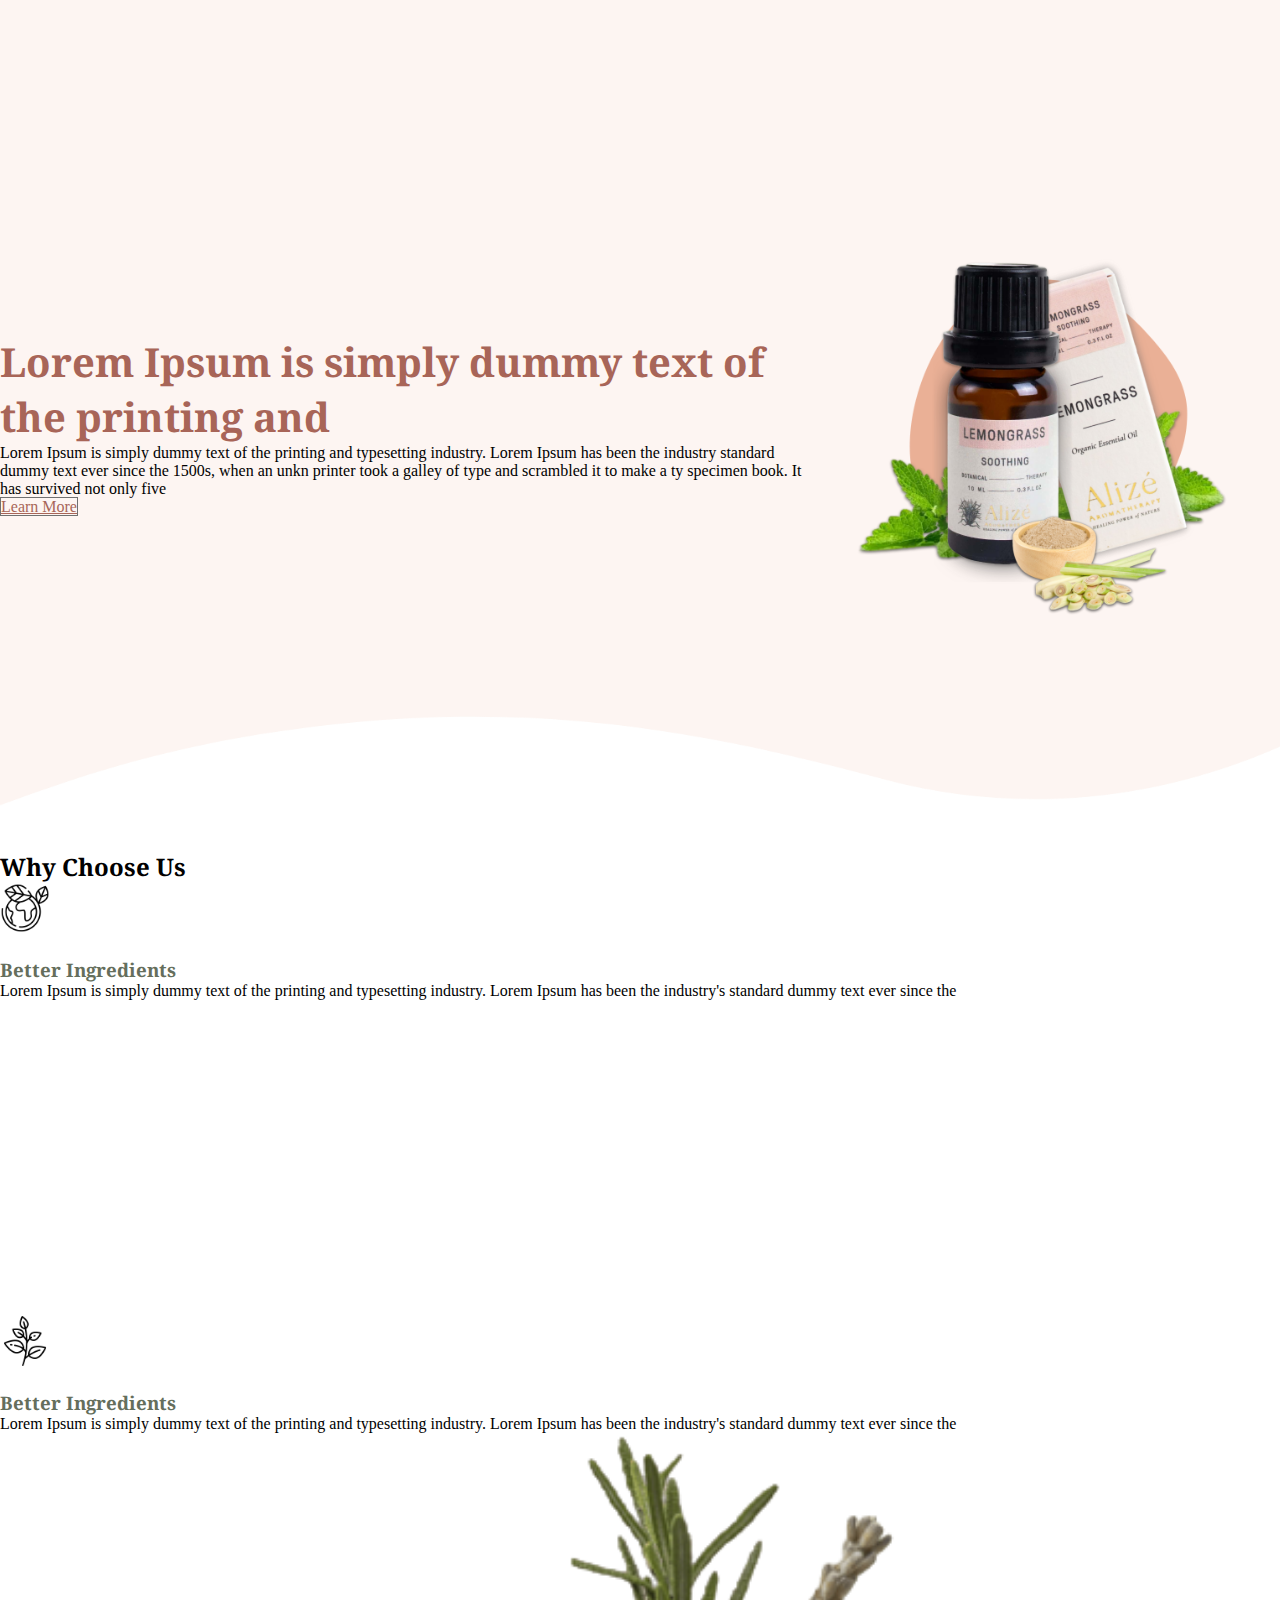
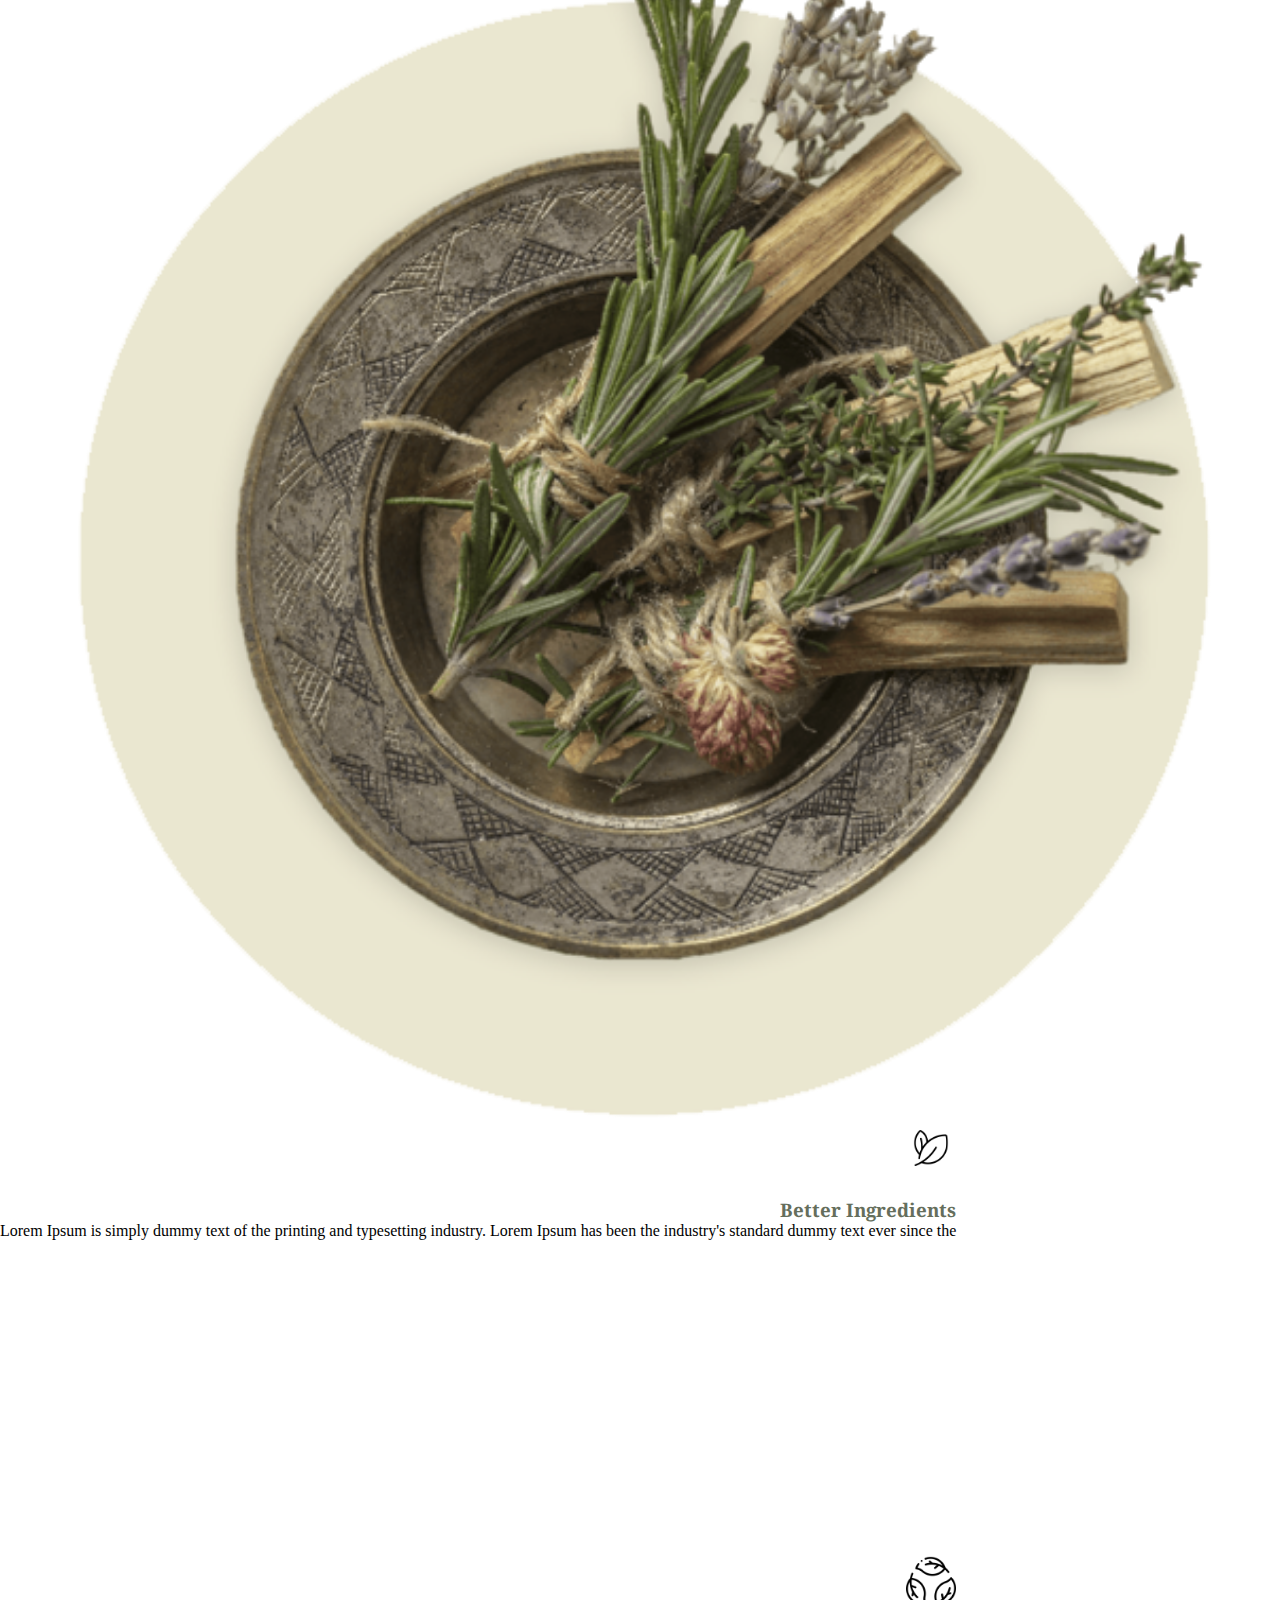
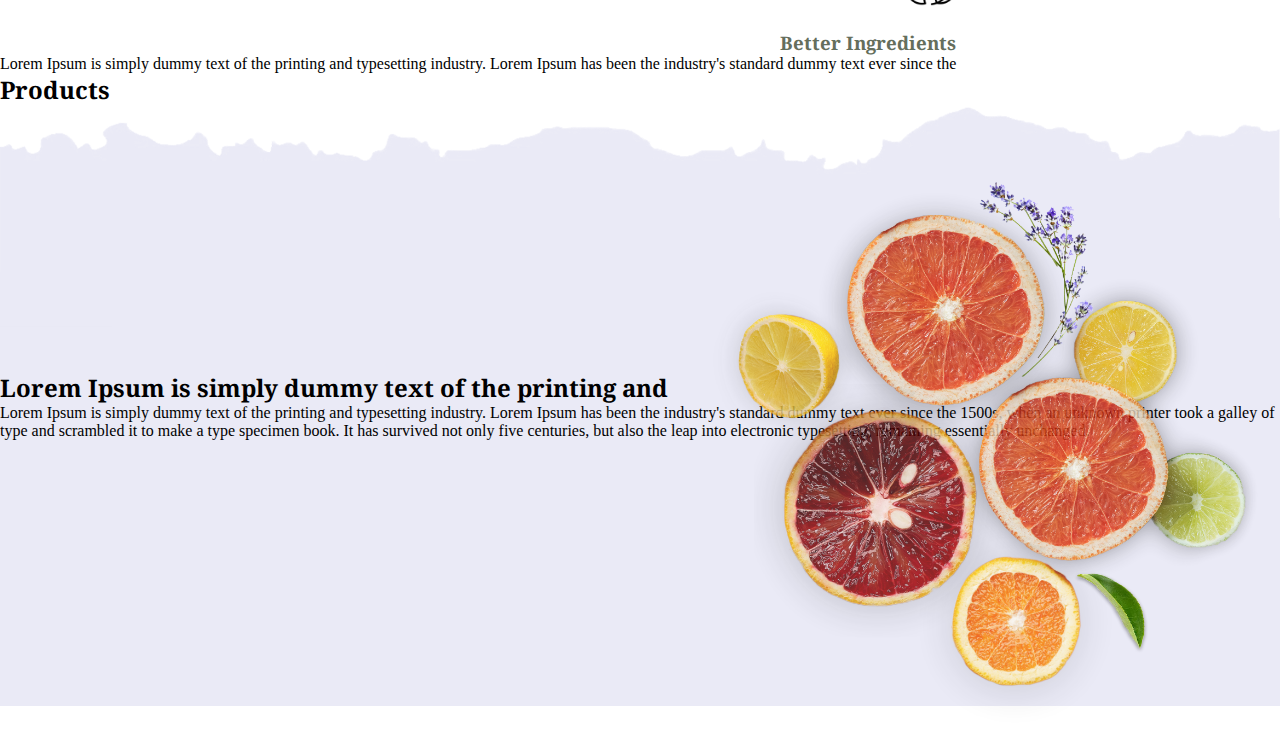
==== index.html @ 5de12d95 "homepage" ====
<!DOCTYPE html>
<html lang="en">
<head>
    <meta charset="UTF-8">
    <meta name="viewport" content="width=device-width, initial-scale=1.0">
    <title>Alize Prototype</title>
    <link rel="stylesheet" href="./main.css">
    <link href="https://cdn.jsdelivr.net/npm/bootstrap@5.0.2/dist/css/bootstrap.min.css" rel="stylesheet" integrity="sha384-EVSTQN3/azprG1Anm3QDgpJLIm9Nao0Yz1ztcQTwFspd3yD65VohhpuuCOmLASjC" crossorigin="anonymous">
<script src="https://cdn.jsdelivr.net/npm/bootstrap@5.0.2/dist/js/bootstrap.bundle.min.js" integrity="sha384-MrcW6ZMFYlzcLA8Nl+NtUVF0sA7MsXsP1UyJoMp4YLEuNSfAP+JcXn/tWtIaxVXM" crossorigin="anonymous"></script>
<link rel="preconnect" href="https://fonts.googleapis.com">
<link rel="preconnect" href="https://fonts.gstatic.com" crossorigin>
<link href="https://fonts.googleapis.com/css2?family=Noto+Serif:wght@400;600;700&display=swap" rel="stylesheet">
</head>
<body>
    <div class="banner-outer">
        <div class="home-banner container">
           <div class="row">
            <div class="col-lg-6 banner-content-wrapper">
                <h1 class="banner-title">
                   Lorem Ipsum is simply dummy text of the printing and 
                </h1>
                <p>
                   Lorem Ipsum is simply dummy text of the printing and typesetting industry. Lorem Ipsum has been the industry standard dummy text ever since the 1500s, when an unkn printer took a galley of type and scrambled it to make a ty specimen book. It has survived not only five
                </p>
                <a href="/" class="btn">Learn More</a>
             </div>
             <div class="col-lg-6">
               <img class="banner-img" src="./home-banner-img.png" alt="">
             </div>
           </div>
        </div>
    </div>

    <!-- why choose us -->
    <div class="container">
        <div class="row">
            <div class="col">
                <h2 class="title text-center">Why Choose Us</h2>
            </div>
        </div>
    </div>
    <!-- end of why choose title -->
    <div class="container">
        <div class="row ">
            <div class="col-lg-4 why-choose-us-content-outer">
                <div class="why-choose-us-conntent-box">
                   <img class="icon-img" src="./icon (1).png" alt="">
                    <h3 class="why-choose-us-title">Better Ingredients</h3>
                    <p>
                        Lorem Ipsum is simply dummy text of the printing and typesetting industry. Lorem Ipsum has been the industry's standard dummy text ever since the 
                    </p>
                </div>

                <div class="why-choose-us-conntent-box">
                    <img class="icon-img" src="./icon (2).png" alt="">
                    <h3 class="why-choose-us-title">Better Ingredients</h3>
                    <p>
                        Lorem Ipsum is simply dummy text of the printing and typesetting industry. Lorem Ipsum has been the industry's standard dummy text ever since the 
                    </p>
                </div>
            </div>
            <!-- why choose us center -->
            <div class="col-lg-4 why-choose-up-img-wrapper">
                <img class="banner-img" src="./whychooseus.png" alt="">
            </div>
            <!--  -->
            <div class="col-lg-4 why-choose-us-content-outer">
                <div class="why-choose-us-conntent-box text-right">
                    <img class="icon-img" src="./icon (3).png" alt="">
                     <h3 class="why-choose-us-title">Better Ingredients</h3>
                     <p class="text-right">
                         Lorem Ipsum is simply dummy text of the printing and typesetting industry. Lorem Ipsum has been the industry's standard dummy text ever since the 
                     </p>
                 </div>
 
                 <div class="why-choose-us-conntent-box text-right">
                     <img class="icon-img" src="./icon (4).png" alt="">
                     <h3 class="why-choose-us-title">Better Ingredients</h3>
                     <p>
                         Lorem Ipsum is simply dummy text of the printing and typesetting industry. Lorem Ipsum has been the industry's standard dummy text ever since the 
                     </p>
                 </div>
            </div>
        </div>
    </div>
<!-- products -->
<div class="container mt-5 mb-5">
    <div class="row">
        <div class="col">
            <h2 class="title">Products</h2>
        </div>
    </div>
</div>
<!-- ends -->

<div class="pre-footer-wrapper">
    <div class="container">
        <div class="row">
           <div class="col-lg-6">
              <h2 class="title">Lorem Ipsum is simply dummy text of the printing and</h2>
              <p>
                Lorem Ipsum is simply dummy text of the printing and typesetting industry. Lorem Ipsum has been the industry's standard dummy text ever since the 1500s, when an unknown printer took a galley of type and scrambled it to make a type specimen book. It has survived not only five centuries, but also the leap into electronic typesetting, remaining essentially unchanged.
              </p>
           </div>
        </div>
    </div>
    <img class="pre-footer-img" src="./pre-footer-image.png" alt="">
</div>

    <script src="https://cdn.jsdelivr.net/npm/@popperjs/core@2.9.2/dist/umd/popper.min.js" integrity="sha384-IQsoLXl5PILFhosVNubq5LC7Qb9DXgDA9i+tQ8Zj3iwWAwPtgFTxbJ8NT4GN1R8p" crossorigin="anonymous"></script>
<script src="https://cdn.jsdelivr.net/npm/bootstrap@5.0.2/dist/js/bootstrap.min.js" integrity="sha384-cVKIPhGWiC2Al4u+LWgxfKTRIcfu0JTxR+EQDz/bgldoEyl4H0zUF0QKbrJ0EcQF" crossorigin="anonymous"></script>
</body>
</html>
---- main.css ----
@font-face {
    font-family: "CustomFont";
    src: url("./fonts/Silk\ Serif\ Black.otf");
    src: url("./fonts/") format("woff"),
    url("https://yoursite.com/css/fonts/CustomFont.otf") format("opentype"),
    url("https://yoursite.com/css/fonts/CustomFont.svg#filename") format("svg");
    }

*{
    margin: 0;
    padding: 0;
}
.btn{
    border: 1px solid #707070 !important;
    color: #A86558 !important;
}

.title{
    font-family: 'Noto Serif', serif;
}

.icon-img {
    width: 50px;
    height: 50px;
}

.text-right{
    text-align: right;
}
.banner-outer {
    background-image: url('./home-banner.png');
    height: 850px;
    background-repeat: no-repeat;
    width: 100%;
    background-size: cover;
    background-position: center bottom;
    display: flex;
    align-items: center;
}
.banner-img{
    width: 90%;
}

.home-banner .row {
    display: flex;
    align-items: center;
    justify-content: center;
}
.banner-title{
    color: #A86558;
    font-family: 'Noto Serif', serif;
    font-size: 40px;
}

.banner-content-wrapper{
    padding-right: 35px;
}

.why-choose-us-title{
    color: #656E5C;
    font-family: 'Noto Serif', serif;
    margin-top: 20px;
    
}

.why-choose-us-content-outer{
    height: 550px;
    display: flex;
    flex-direction: column;
    align-items: start;
    justify-content: space-between;
}

.why-choose-up-img-wrapper{
    display: flex;
    justify-content: center;
    align-items: center;
}

.pre-footer-wrapper{
    background-image: url('./bg-above-footer.png');
    background-size: cover;
    background-position:  center top;
    height: 600px;
    display: flex;
    align-items: center;
    position: relative;
}

.pre-footer-img {
    position: absolute;
    right: 0;
    width: 600px;
    top: 50%;
    transform: translateY(-40%);
}
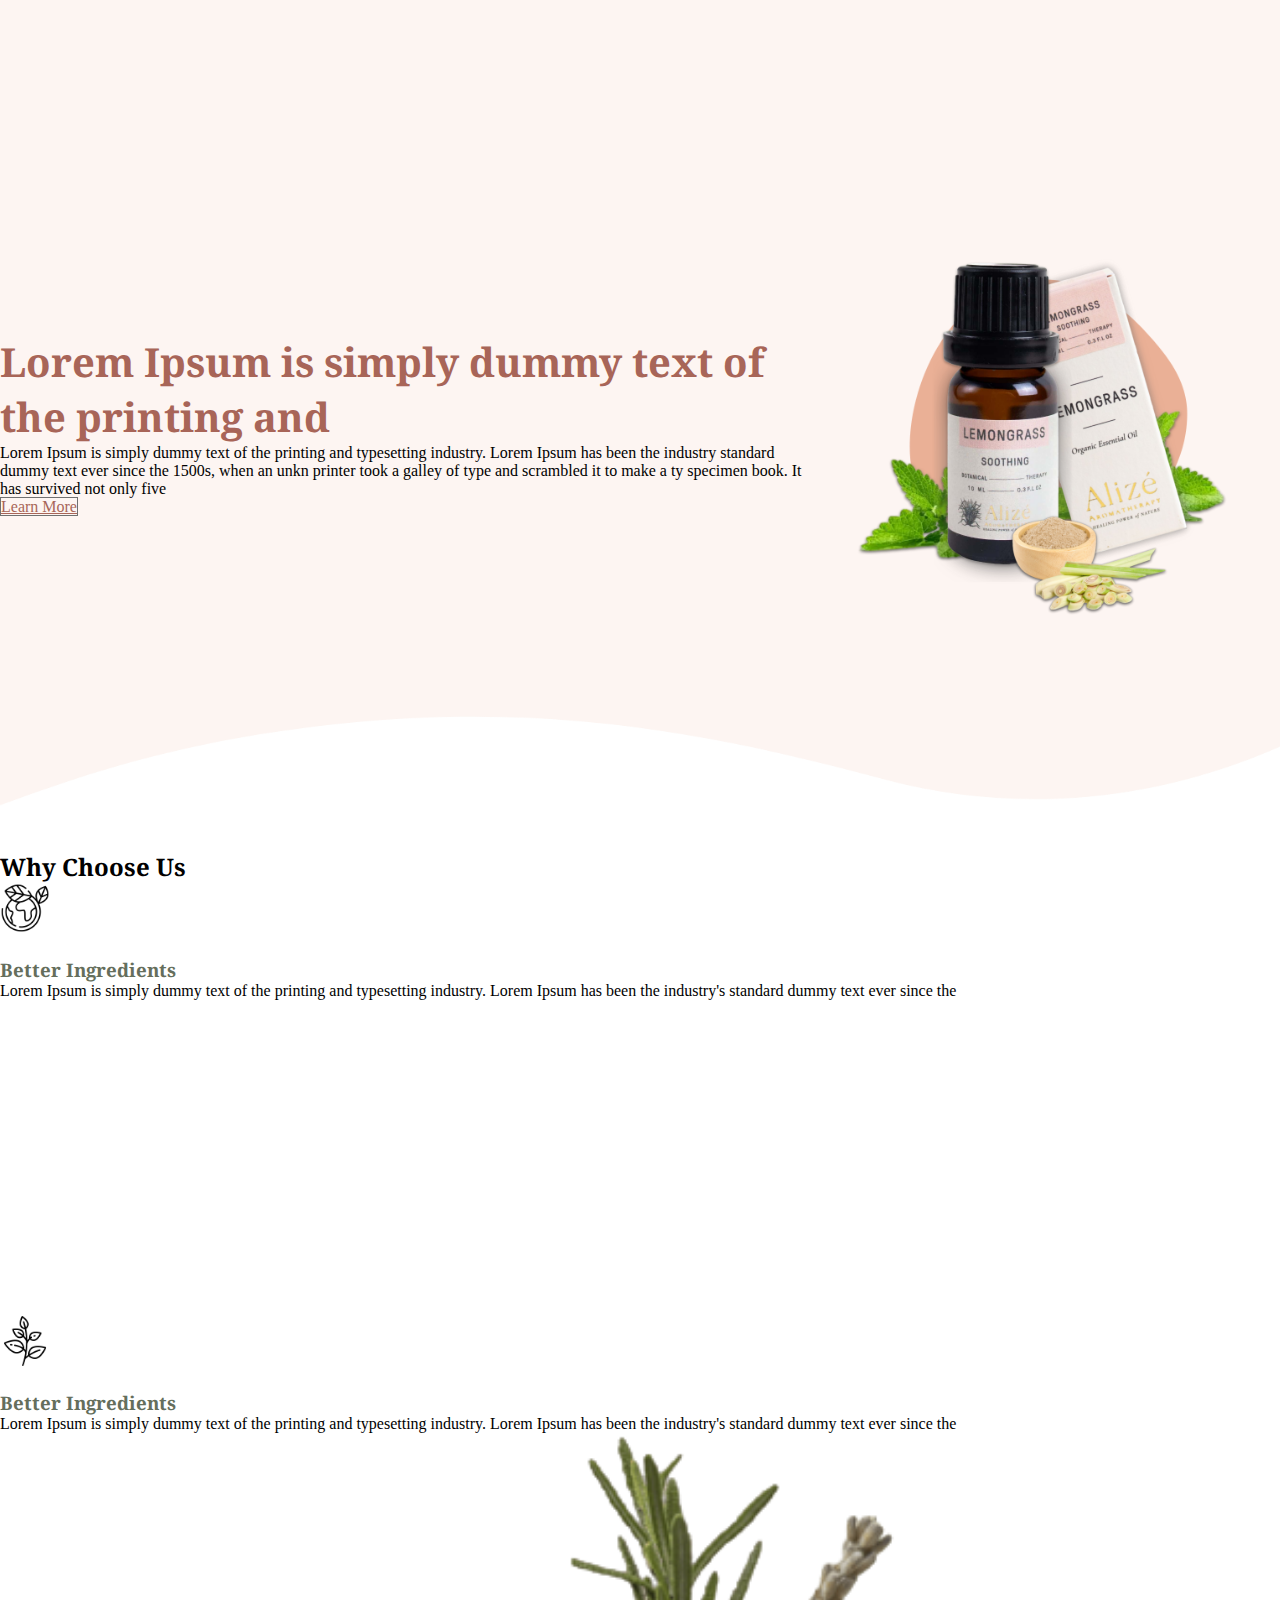
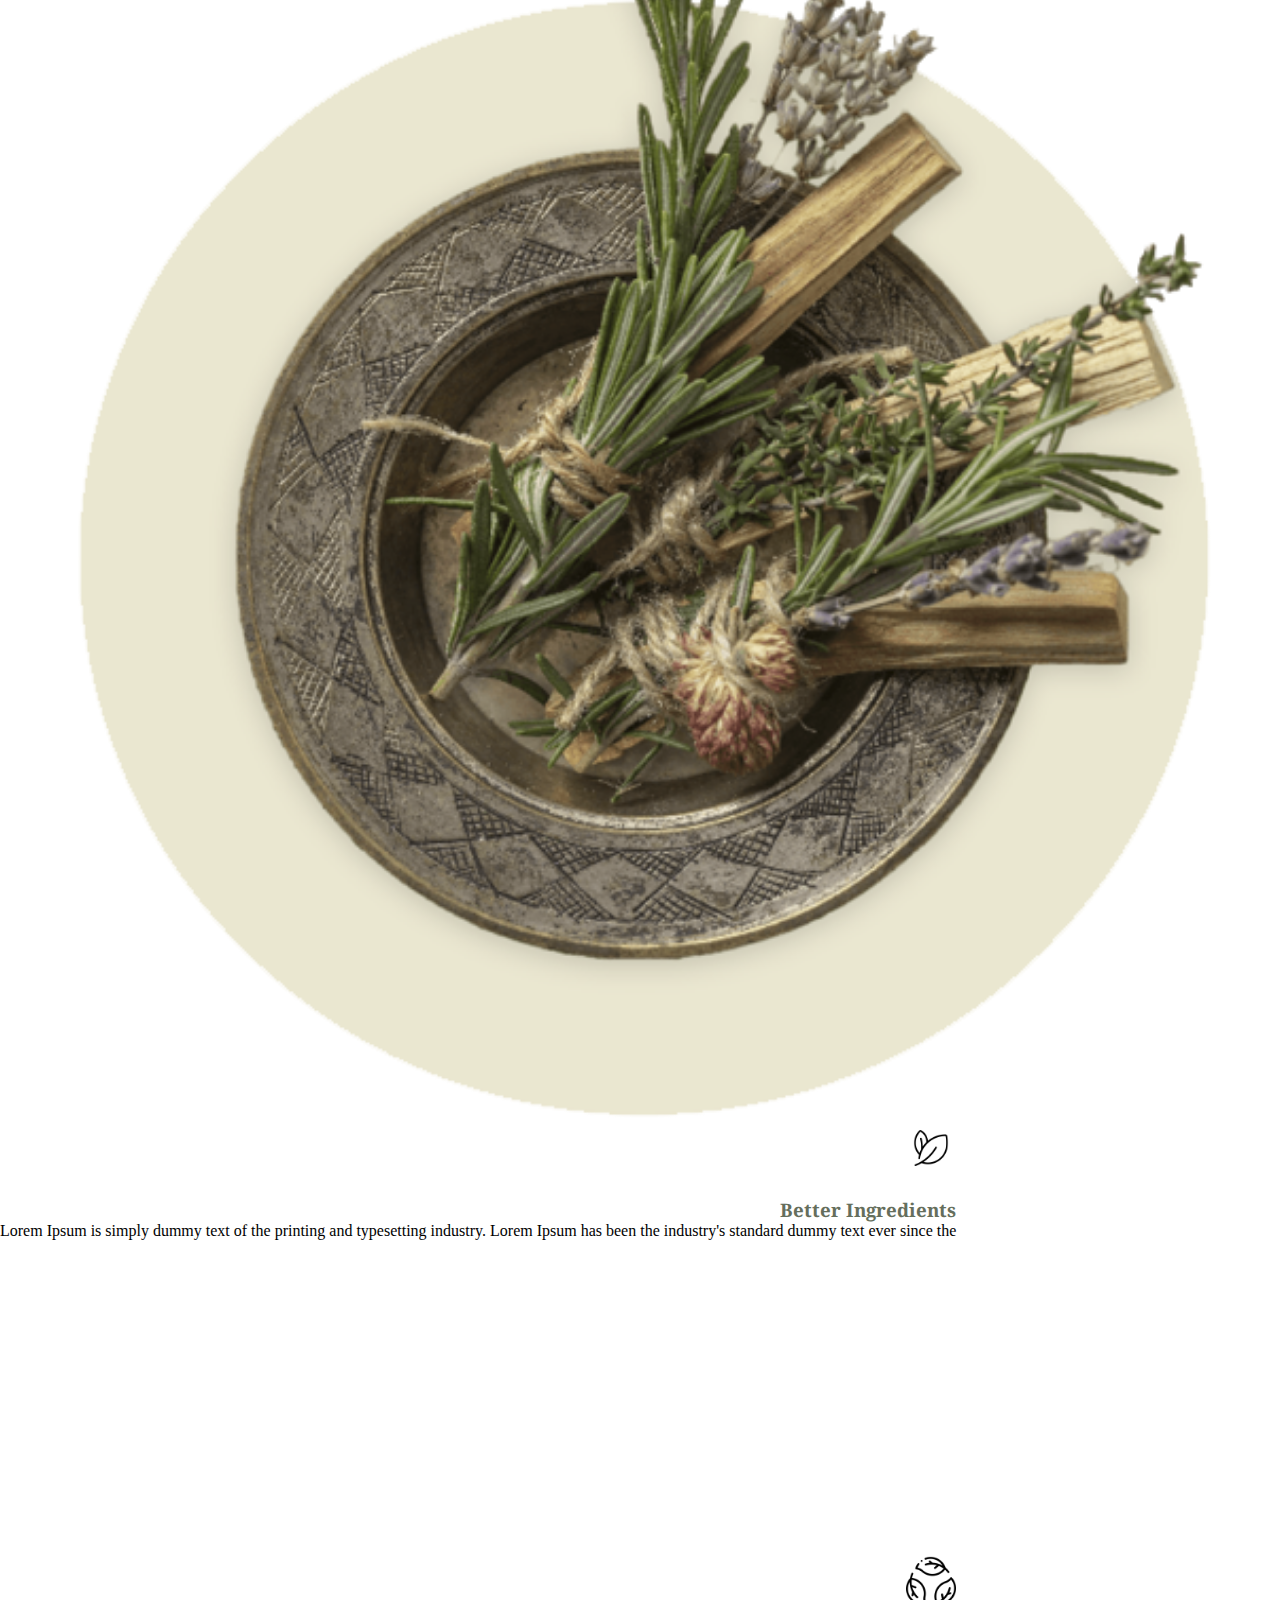
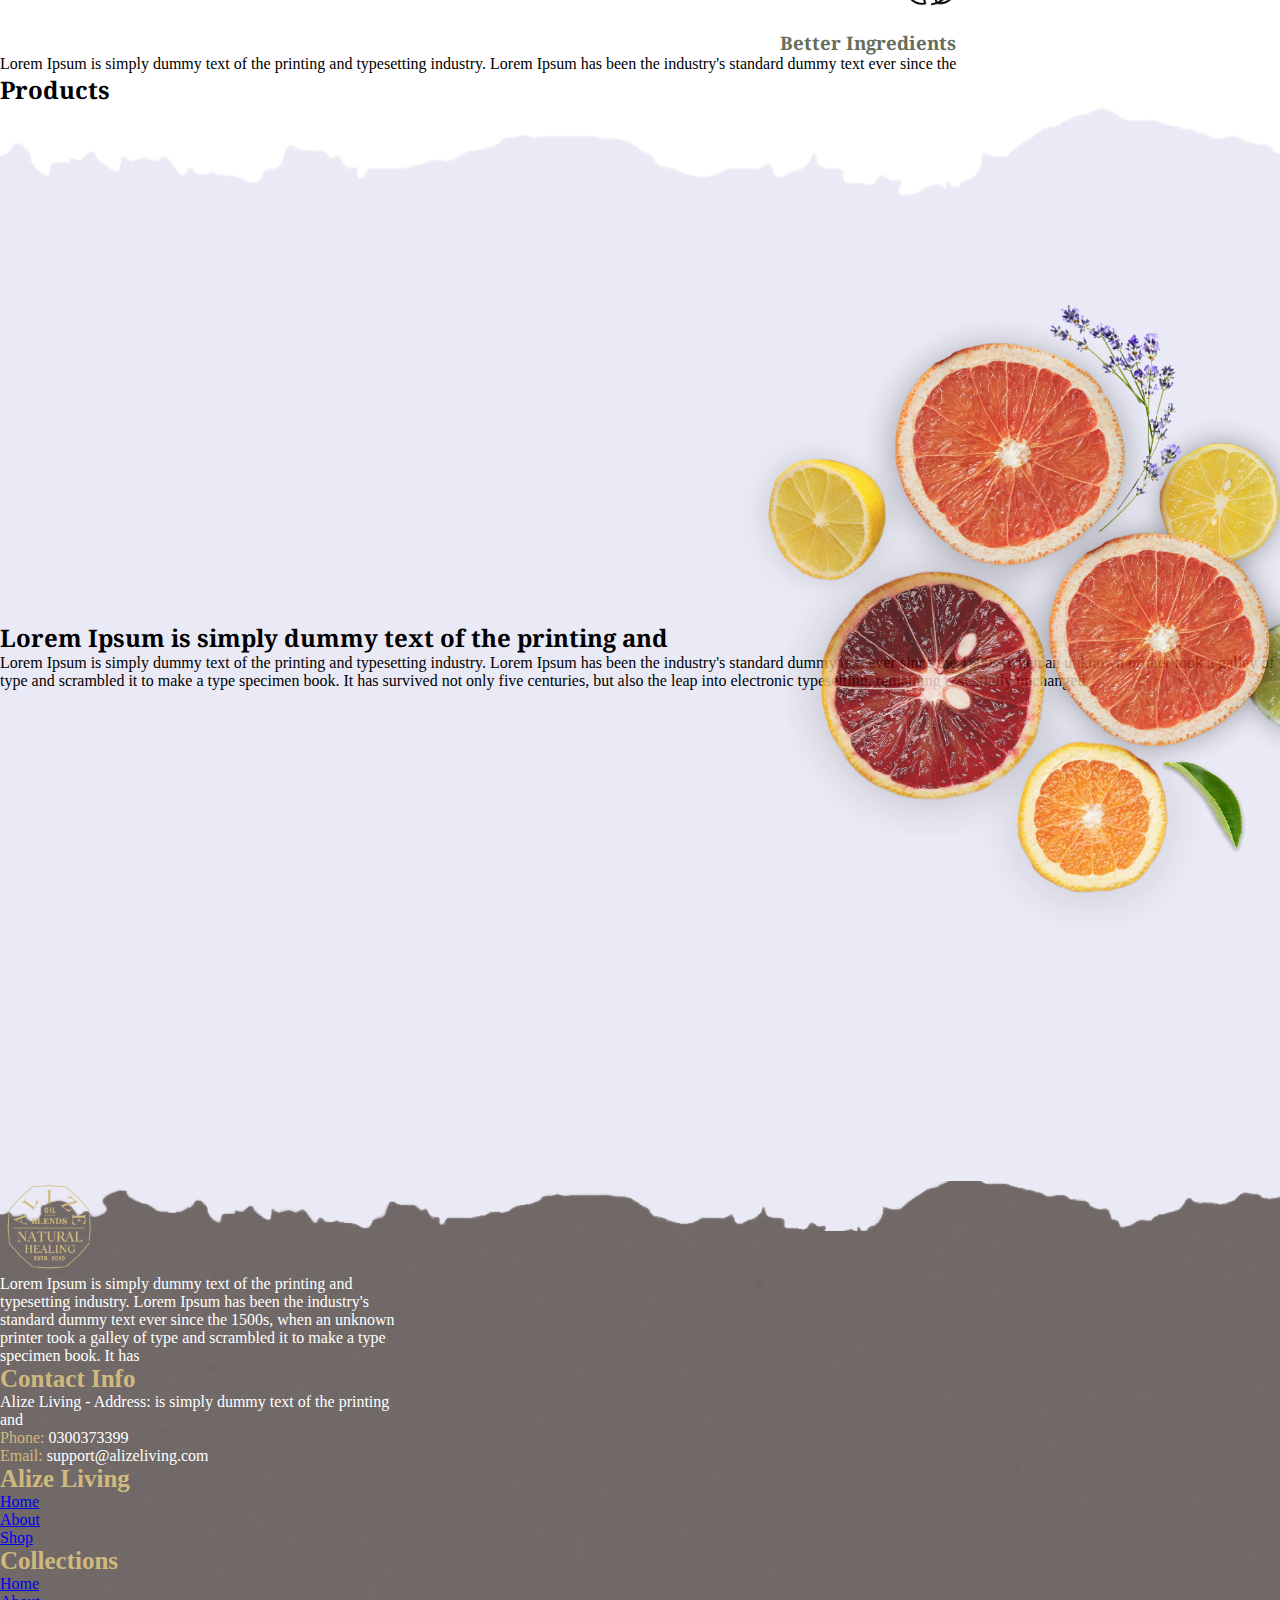
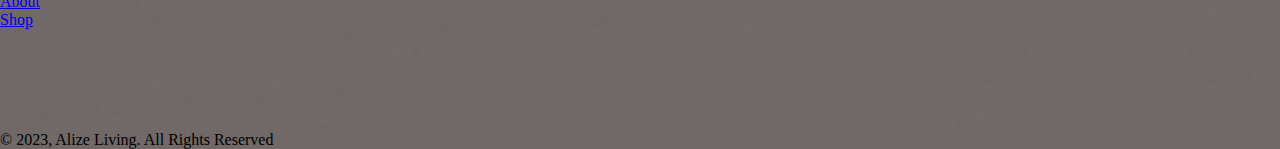
==== commit ce9a880e: "footer" ====
--- a/index.html
+++ b/index.html
@@ -30,7 +30,6 @@
            </div>
         </div>
     </div>
-
     <!-- why choose us -->
     <div class="container">
         <div class="row">
@@ -41,7 +40,7 @@
     </div>
     <!-- end of why choose title -->
     <div class="container">
-        <div class="row ">
+        <div class="row why-choose-us-row">
             <div class="col-lg-4 why-choose-us-content-outer">
                 <div class="why-choose-us-conntent-box">
                    <img class="icon-img" src="./icon (1).png" alt="">
@@ -93,7 +92,7 @@
 </div>
 <!-- ends -->
 
-<div class="pre-footer-wrapper">
+<div class="pre-footer-wrapper ">
     <div class="container">
         <div class="row">
            <div class="col-lg-6">
@@ -107,7 +106,79 @@
     <img class="pre-footer-img" src="./pre-footer-image.png" alt="">
 </div>
 
-    <script src="https://cdn.jsdelivr.net/npm/@popperjs/core@2.9.2/dist/umd/popper.min.js" integrity="sha384-IQsoLXl5PILFhosVNubq5LC7Qb9DXgDA9i+tQ8Zj3iwWAwPtgFTxbJ8NT4GN1R8p" crossorigin="anonymous"></script>
+<!-- footer -->
+<footer class="d-flex align-items-center justify-content-center">
+    <div class="container ">
+        <div class="row">
+            <div class="col-lg-6">
+                <img width="100px" height="90px" src="./footer logo.png" alt="">
+                <p class="footer-p">
+                    Lorem Ipsum is simply dummy text of the printing and typesetting industry. Lorem Ipsum has been the industry's standard dummy text ever since the 1500s, when an unknown printer took a galley of type and scrambled it to make a type specimen book. It has 
+                </p>
+                <h3 style="color: #D0B97D; font-size: 25px;">Contact Info</h3>
+                <p class="footer-p">
+                 Alize Living - Address: is simply dummy text of the printing and 
+                </p>
+                <div style="color: white;">
+                    <span style="color: #D0B97D">Phone: </span> 0300373399 
+                </div>
+                <div style="color: white;">
+                    <span style="color: #D0B97D">Email: </span> support@alizeliving.com 
+                </div>
+            </div>
+            <div class="col-lg-6 mt-5">
+                <div class="row">
+                    <div class="col-md-6">
+                        <h3 style="color: #D0B97D; font-size: 25px;">Alize Living</h3>
+                        <ul>
+                            <li>
+                                <a href="/">Home</a>
+                            </li>
+                            <li>
+                                <a href="/about">About</a>
+                            </li>
+                            <li>
+                                <a href="/collections/all">Shop</a>
+                            </li>
+                        </ul>
+                    </div>
+                    <div class="col-md-6">
+                        <h3 style="color: #D0B97D; font-size: 25px;">Collections</h3>
+                        <ul>
+                            <li>
+                                <a href="/">Home</a>
+                            </li>
+                            <li>
+                                <a href="/about">About</a>
+                            </li>
+                            <li>
+                                <a href="/collections/all">Shop</a>
+                            </li>
+                        </ul>
+                    </div>
+                </div>
+            </div>
+        </div>
+    </div>
+</footer>
+
+
+    <!-- Policies  -->
+<div  style="background-color: #706968;">
+    <div class="row">
+        <div class="col">
+            
+        </div>
+    </div>
+    <!-- copyright -->
+    <div class="row">
+        <div class="col text-center">
+            © 2023, Alize Living. All Rights Reserved
+        </div>
+    </div>
+</div>
+
+<script src="https://cdn.jsdelivr.net/npm/@popperjs/core@2.9.2/dist/umd/popper.min.js" integrity="sha384-IQsoLXl5PILFhosVNubq5LC7Qb9DXgDA9i+tQ8Zj3iwWAwPtgFTxbJ8NT4GN1R8p" crossorigin="anonymous"></script>
 <script src="https://cdn.jsdelivr.net/npm/bootstrap@5.0.2/dist/js/bootstrap.min.js" integrity="sha384-cVKIPhGWiC2Al4u+LWgxfKTRIcfu0JTxR+EQDz/bgldoEyl4H0zUF0QKbrJ0EcQF" crossorigin="anonymous"></script>
 </body>
 </html>--- a/main.css
+++ b/main.css
@@ -77,6 +77,7 @@
     align-items: center;
 }
 
+/* homepage prefooter */
 .pre-footer-wrapper{
     background-image: url('./bg-above-footer.png');
     background-size: cover;
@@ -85,12 +86,136 @@
     display: flex;
     align-items: center;
     position: relative;
+    padding-bottom: 300px;
+    padding-top: 250px;
+    z-index: 1;
+    margin-bottom: -75px;
+
 }
 
 .pre-footer-img {
     position: absolute;
-    right: 0;
-    width: 600px;
-    top: 50%;
+    right: -120px;
+    width: 700px;
+    top: 40%;
     transform: translateY(-40%);
-}+}
+
+/* about us page */
+.about-section-2-container {
+    display: flex;
+    justify-content: center;
+    align-items: center;
+    height: 600px;
+    position: relative;
+    justify-content: center;
+    align-items: center;
+    background-image: url('./about-bg.png');
+    background-position: center;
+    background-size: contain;
+}
+
+.about-section-2-container > div {
+    max-width: 50%;
+    text-align: center;
+}
+
+
+
+.about-us-sec-2-image-right {
+    position: absolute;
+    right: -18%;
+    width: 650px;
+    bottom: 0;
+    top: -20px;
+    padding-left: -250px;
+
+}
+
+.about-us-sec-2-image-left {
+ position: absolute;
+ left: -18%;
+ width: 650px;
+ top: -20px;
+}
+
+/* Footer */
+footer{
+    background-image: url('./footer-bg.png');
+    height: 550px;
+    background-size: cover;
+    background-position: center top;
+    z-index: 2;
+    position: relative;
+}
+
+.footer-p{
+    max-width: 400px;
+    color: white;
+}
+
+
+@media only screen and (max-width: 800px) {
+    .mobile-top-space{
+        margin-top: 20px;
+    }
+    .banner-title{
+        font-size: 25px;
+    }
+    .home-banner{
+        margin-top: 20px;
+        padding: 15px 25px 50px 25px !important;
+    }
+    .pre-footer-wrapper{
+      padding: 50px 25px 50px 25px;
+      height: auto;
+    } 
+
+    .why-choose-us-content-outer{
+        height: 450px;
+        display: flex;
+        flex-direction: column;
+        align-items: start;
+        justify-content: space-between;
+    }
+
+    .why-choose-us-row{
+        padding: 120px 25px 50px 25px;
+    }
+
+    .pre-footer-img {
+        display: none;
+    }
+
+    /* about us for mobile */
+
+    .about-section-2-container {
+        display: flex;
+        justify-content: center;
+        align-items: center;
+        height: 700px;
+        position: relative;
+        justify-content: center;
+        align-items: center;
+        background-image: url('./about-bg.png');
+        background-position: center;
+        background-size: cover;
+        background-repeat: no-repeat;
+    }
+    
+    .about-section-2-container > div {
+        max-width: 100%;
+        text-align: center;
+        padding: 15px;
+    }
+    
+
+    .about-us-sec-2-image-right {
+     display: none;
+    
+    }
+    
+    .about-us-sec-2-image-left {
+    display: none;
+    }
+  }